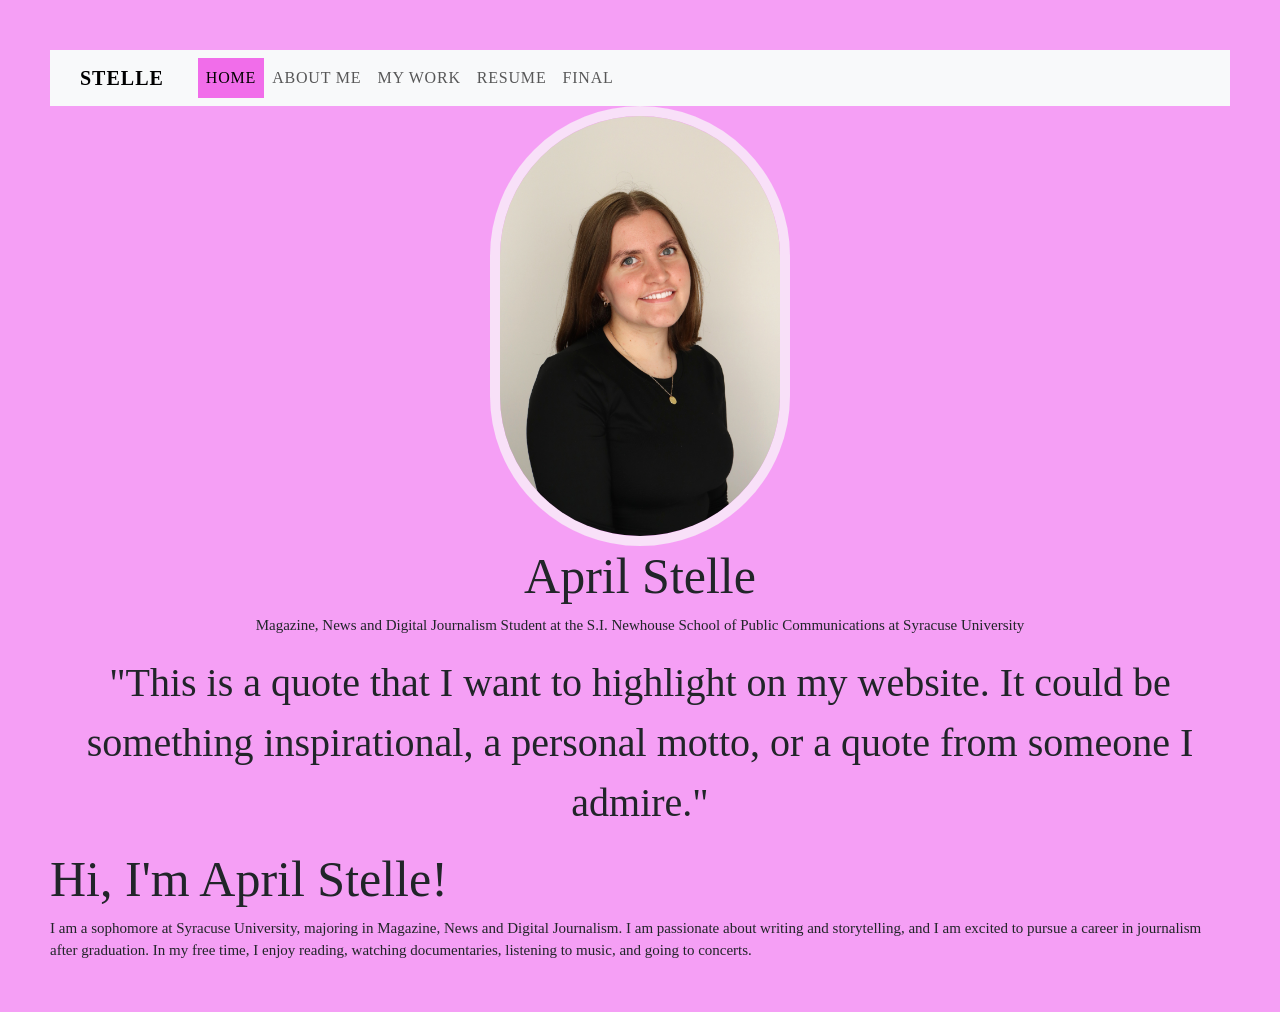
==== portfolio/index.html @ 32a4762e "Refactor navbar structure in index.html" ====
<html>
    <head>
        <title>Meet April Stelle</title>
        <link href="https://cdn.jsdelivr.net/npm/bootstrap@5.3.8/dist/css/bootstrap.min.css" rel="stylesheet" integrity="sha384-sRIl4kxILFvY47J16cr9ZwB07vP4J8+LH7qKQnuqkuIAvNWLzeN8tE5YBujZqJLB" crossorigin="anonymous">
        <link rel="stylesheet" href="style.css">
    </head>
    <body class="home">
        <header>
            <nav class="navbar navbar-expand-lg bg-body-tertiary">
                <div class="container-fluid">
                    <a class="navbar-brand" href="#">Stelle</a>
                    <button class="navbar-toggler" type="button" data-bs-toggle="collapse" data-bs-target="#navbarNav" aria-controls="navbarNav" aria-expanded="false" aria-label="Toggle navigation">
                        <span class="navbar-toggler-icon"></span>
                    </button>
                    <div class="collapse navbar-collapse" id="navbarNav">
                        <ul class="navbar-nav">
                            <li class="nav-item">
                                <a class="nav-link active" href="index.html">Home</a>
                            </li>
                            <li class="nav-item">
                                <a class="nav-link" href="about.html">About Me</a>
                            </li>
                            <li class="nav-item">
                                <a class="nav-link" href="work.html">My Work</a>
                            </li>
                            <li class="nav-item">
                                <a class="nav-link" href="resume.html">Resume</a>
                            </li>
                            <li class="nav-item">
                                <a class="nav-link" href="final.html">Final</a>
                            </li>
                        </ul>
                    </div>
                </div>
            </nav>
        </header>
    
    <!-- Begin Bootstrap Grid -->

    <div class="container text-center">

        <div class="row">

            <div class="col">

                <img src="april-stelle-image.jpg"
                alt="A photo of April Stelle in a black shirt smiling.">

            </div>

            <div class="row-sm">

                <h1>
                    April Stelle
                </h1>
                <p>
                    Magazine, News and Digital Journalism Student at the S.I. Newhouse School of Public Communications at Syracuse University
                </p>

            </div>

            <div class="row-sm">

                <blockquote>
                    "This is a quote that I want to highlight on my website. It could be something inspirational, a personal motto, or a quote from someone I admire."
                </blockquote>

            </div>

        </div>

    </div>
    <!-- End Bootstrap Grid -->
        <h1>
            Hi, I'm April Stelle!
        </h1>


        <p>
            I am a sophomore at Syracuse University, majoring in Magazine, News and Digital Journalism. I am passionate about writing and storytelling, and I am excited to pursue a career in journalism after graduation. In my free time, I enjoy reading, watching documentaries, listening to music, and going to concerts.
        </p>

</html>
---- portfolio/style.css ----
header {
  background-color: #de35cd;
  padding: 0;
  width: 100%;
}

nav {
  background-color:antiquewhite;
  display: flex;
  align-items: center;
  max-width: 1200px;
  margin: 0 auto;
  padding: 0 16px;
}

nav a {
  color:antiquewhite;
  text-decoration: none;
  font-family:Cambria, Cochin, Georgia, Times, 'Times New Roman', serif;
  font-size: 14px;
  font-weight: 700;
  text-transform: uppercase;
  letter-spacing: 0.05em;
  padding: 16px 18px;
  display: inline-block;
  background-color: transparent;
  transition: background-color 0.2s ease, color 0.2s ease;
}

nav a:hover {
  background-color: #bd42ac;
  color: #ffffff;
}

/* Active / current page — add class="active" to the current link */
nav a.active {
  background-color: #f16dea;
  color: #ffffff;
}

h1 {
    font-family: Georgia, 'Times New Roman', Times, serif;
    font-size: 50px;
}

h2 {
    font-family: Georgia, 'Times New Roman', Times, serif;
    font-size: 30px;
}

h3 {
    font-family:Georgia, 'Times New Roman', Times, serif;
    font-size: 20px;
}

p {
    font-family: Georgia, 'Times New Roman', Times, serif;
    font-size: 15px;
}

img {
    float: center;
    width: 300px;
    border: 10px solid rgb(248, 224, 248);
    border-radius: 180px;
    margin-left: 50px;
    margin-right: 50px;
}

body {
    background-color:rgb(245, 159, 245);
    margin-left: 50px;
    margin-right: 50px;
    margin: 50px;
}

blockquote {
    float: left;
    font-family: Georgia, 'Times New Roman', Times, serif;
    font-size: 40px;
}

.work a:not(nav a) {
    display: inline-block;
    background-color: #9b1a8f;
    color: #ffffff;
    text-decoration: none;
    padding: 12px 24px;
    border-radius: 8px;
    font-family: Cambria, Cochin, Georgia, Times, 'Times New Roman', serif;
    font-weight: 700;
    margin: 10px 0;
    transition: background-color 0.2s ease;
}

.work a:not(nav a):hover {
    background-color: #6b1163;
}
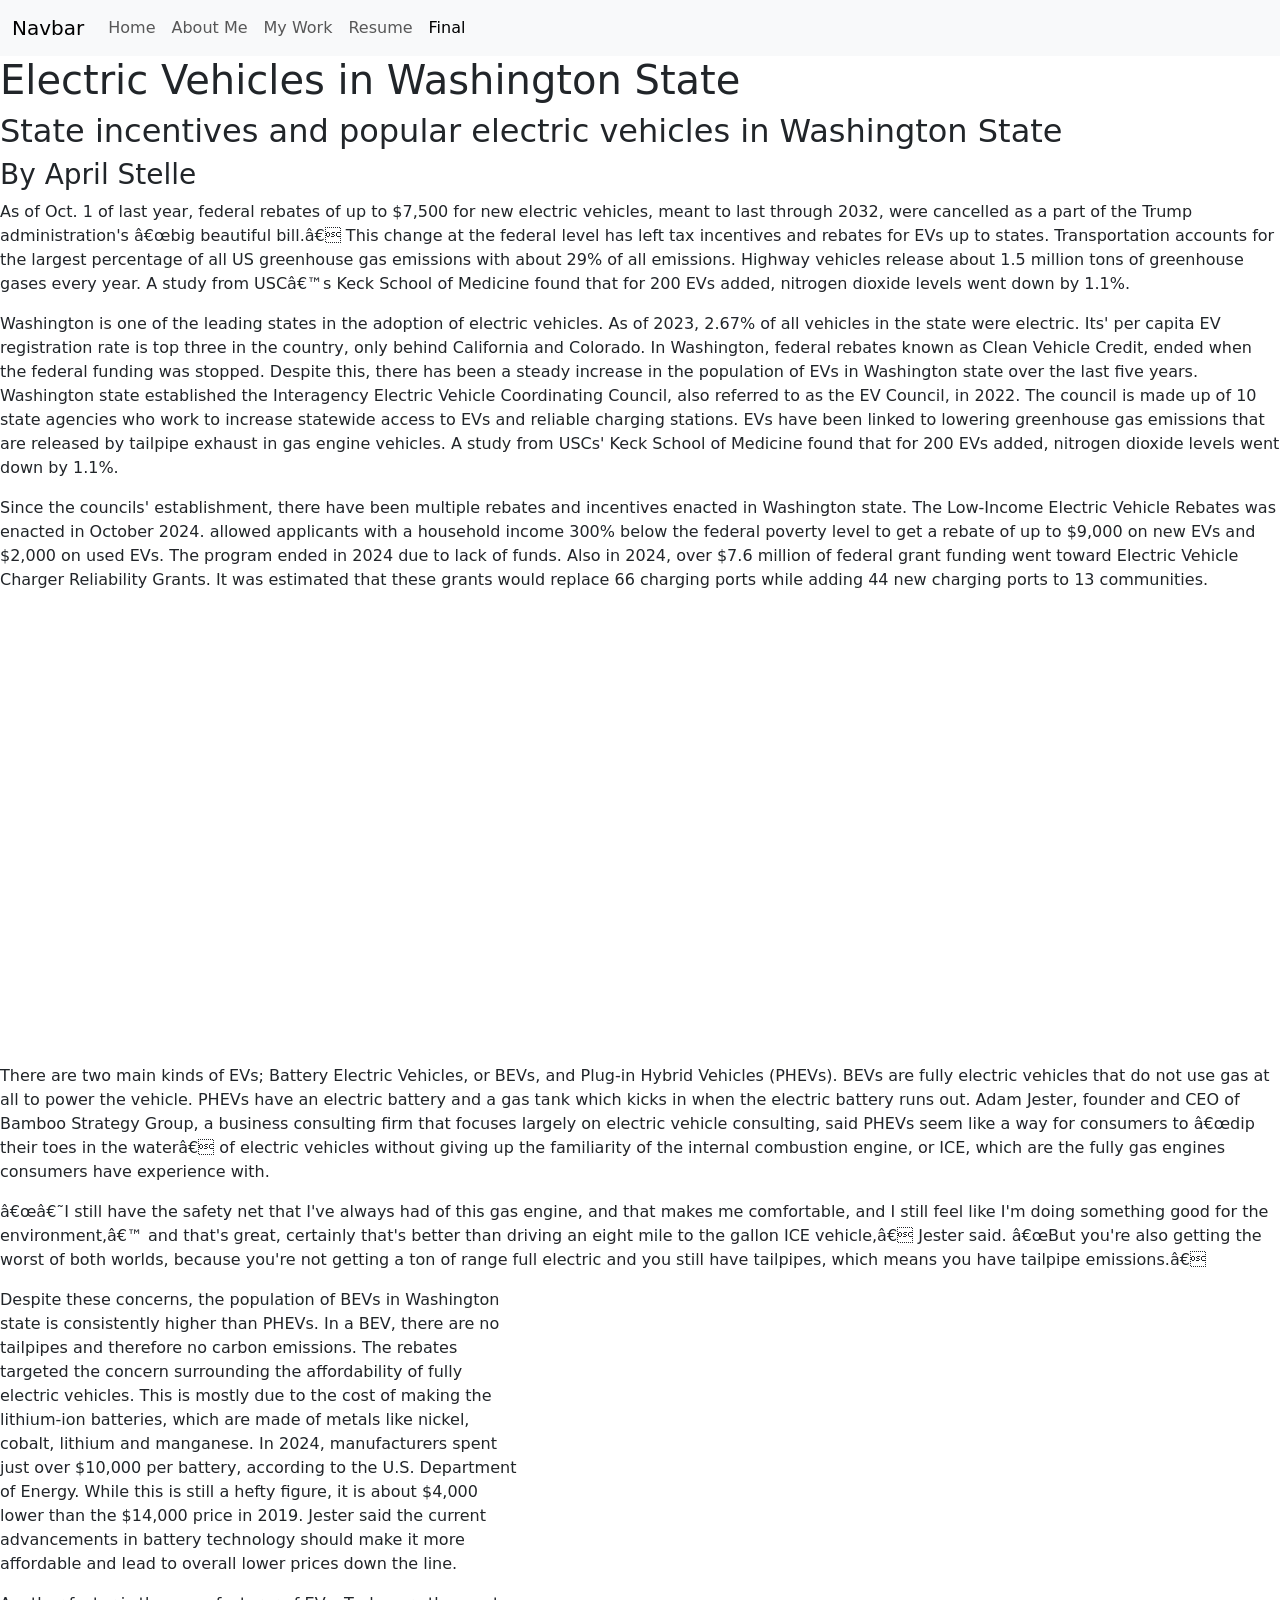
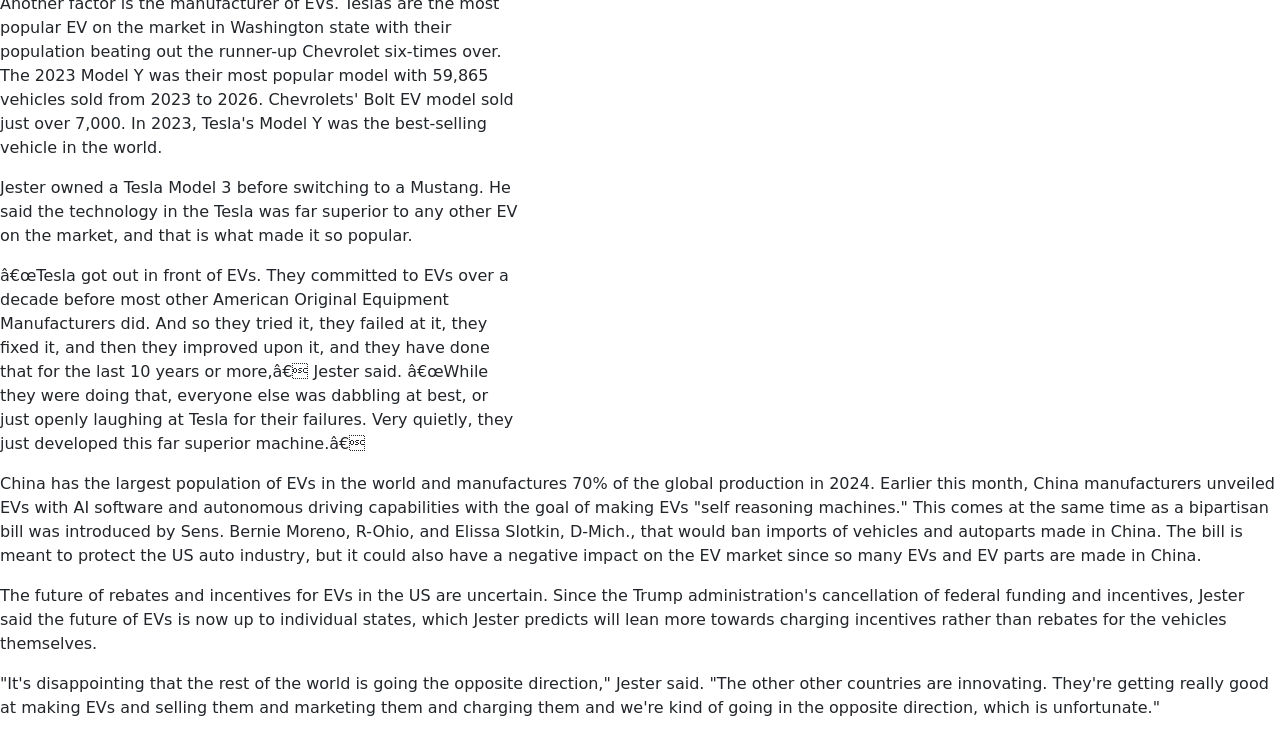
==== commit af030715: "Add files via upload" ====
--- a/portfolio/index.html
+++ b/portfolio/index.html
@@ -1,84 +1,156 @@
+<!DOCTYPE html>
+<html>
+<head>
+<title>Story Template</title>
 
-<html>
-    <head>
-        <title>Meet April Stelle</title>
-        <link href="https://cdn.jsdelivr.net/npm/bootstrap@5.3.8/dist/css/bootstrap.min.css" rel="stylesheet" integrity="sha384-sRIl4kxILFvY47J16cr9ZwB07vP4J8+LH7qKQnuqkuIAvNWLzeN8tE5YBujZqJLB" crossorigin="anonymous">
-        <link rel="stylesheet" href="style.css">
-    </head>
-    <body class="home">
-        <header>
-            <nav class="navbar navbar-expand-lg bg-body-tertiary">
-                <div class="container-fluid">
-                    <a class="navbar-brand" href="#">Stelle</a>
-                    <button class="navbar-toggler" type="button" data-bs-toggle="collapse" data-bs-target="#navbarNav" aria-controls="navbarNav" aria-expanded="false" aria-label="Toggle navigation">
-                        <span class="navbar-toggler-icon"></span>
-                    </button>
-                    <div class="collapse navbar-collapse" id="navbarNav">
-                        <ul class="navbar-nav">
-                            <li class="nav-item">
-                                <a class="nav-link active" href="index.html">Home</a>
-                            </li>
-                            <li class="nav-item">
-                                <a class="nav-link" href="about.html">About Me</a>
-                            </li>
-                            <li class="nav-item">
-                                <a class="nav-link" href="work.html">My Work</a>
-                            </li>
-                            <li class="nav-item">
-                                <a class="nav-link" href="resume.html">Resume</a>
-                            </li>
-                            <li class="nav-item">
-                                <a class="nav-link" href="final.html">Final</a>
-                            </li>
-                        </ul>
-                    </div>
+    <link href="https://cdn.jsdelivr.net/npm/bootstrap@5.3.8/dist/css/bootstrap.min.css" rel="stylesheet" integrity="sha384-sRIl4kxILFvY47J16cr9ZwB07vP4J8+LH7qKQnuqkuIAvNWLzeN8tE5YBujZqJLB" crossorigin="anonymous">
+
+    <link rel="stylesheet" href="../style.css">
+</head>
+
+<body class="storytemplate">
+
+    <header>
+        <nav class="navbar navbar-expand-lg bg-body-tertiary">
+            <div class="container-fluid">
+                <a class="navbar-brand" href="#">Navbar</a>
+                <button class="navbar-toggler" type="button" data-bs-toggle="collapse" data-bs-target="#navbarNav" aria-controls="navbarNav" aria-expanded="false" aria-label="Toggle navigation">
+                    <span class="navbar-toggler-icon"></span>
+                </button>
+                <div class="collapse navbar-collapse" id="navbarNav">
+                    <ul class="navbar-nav">
+                        <li class="nav-item">
+                            <a class="nav-link" href="../index.html">Home</a>
+                        </li>
+                        <li class="nav-item">
+                            <a class="nav-link" href="../about/index.html">About Me</a>
+                        </li>
+                        <li class="nav-item">
+                            <a class="nav-link" href="../work/index.html">My Work</a>
+                        </li>
+                        <li class="nav-item">
+                            <a class="nav-link" href="../resume/index.html">Resume</a>
+                        </li>
+                        <li class="nav-item">
+                            <a class="nav-link active" aria-current="page" href="../final/index.html">Final</a>
+                        </li>
+                    </ul>
                 </div>
-            </nav>
-        </header>
-    
-    <!-- Begin Bootstrap Grid -->
+            </div>
+        </nav>
+    </header>
 
-    <div class="container text-center">
+    <div class="container">
+        <div class="row">
+            <div class="col-sm">
+
+            </div>
+        </div>
+    </div>
+
+    <script src="https://cdn.jsdelivr.net/npm/bootstrap@5.3.3/dist/js/bootstrap.bundle.min.js" integrity="sha384-YvpcrYf0tY3lHB60NNkmXc4s9bIOgUxi8T/jzmFskMAnj/u8tHLaGj8BOBIEjWMw" crossorigin="anonymous"></script>
+</body>
+
+   <div class="row">
+
+        <div class="col">
+
+            <!--Row 2 - Headline and text go here-->
+            <h1>Electric Vehicles in Washington State</h1>
+
+            <h2>State incentives and popular electric vehicles in Washington State</h2>
+
+            <h3>By April Stelle</h3>
+
+            <p>
+                As of Oct. 1 of last year, federal rebates of up to $7,500 for new electric vehicles, meant to last through 2032, were cancelled as a part of the Trump administration's “big beautiful bill.” This change at the federal level has left tax incentives and rebates for EVs up to states.
+
+                Transportation accounts for the largest percentage of all US greenhouse gas emissions with about 29% of all emissions. Highway vehicles release about 1.5 million tons of greenhouse gases every year. A study from USC’s Keck School of Medicine found that for 200 EVs added, nitrogen dioxide levels went down by 1.1%. 
+            </p>
+
+            <p>
+                Washington is one of the leading states in the adoption of electric vehicles. As of 2023, 2.67% of all vehicles in the state were electric. Its' per capita EV registration rate is top three in the country, only behind California and Colorado. In Washington, federal rebates known as Clean Vehicle Credit, ended when the federal funding was stopped. Despite this, there has been a steady increase in the population of EVs in Washington state over the last five years.
+                
+                Washington state established the Interagency Electric Vehicle Coordinating Council, also referred to as the EV Council, in 2022. The council is made up of 10 state agencies who work to increase statewide access to EVs and reliable charging stations. EVs have been linked to lowering greenhouse gas emissions that are released by tailpipe exhaust in gas engine vehicles. A study from USCs' Keck School of Medicine found that for 200 EVs added, nitrogen dioxide levels went down by 1.1%.
+
+            </p>
+
+            <p>
+
+                Since the councils' establishment, there have been multiple rebates and incentives enacted in Washington state. The Low-Income Electric Vehicle Rebates was enacted in October 2024. allowed applicants with a household income 300% below the federal poverty level to get a rebate of up to $9,000 on new EVs and $2,000 on used EVs. The program ended in 2024 due to lack of funds.
+
+                Also in 2024, over $7.6 million of federal grant funding went toward Electric Vehicle Charger Reliability Grants. It was estimated that these grants would replace 66 charging ports while adding 44 new charging ports to 13 communities.
+
+            </p>
+
+        </div>
+   </div>
+
+   <!--Data visualization 1 starts here-->
+            <iframe title="Population of BEVs and PHEVs in Washington state from 2022 to 2026" aria-label="Line chart" id="datawrapper-chart-x8FV9" src="https://datawrapper.dwcdn.net/x8FV9/2/" scrolling="no" frameborder="0" style="width: 0; min-width: 100% !important; border: none;" height="449" data-external="1"></iframe><script type="text/javascript">window.addEventListener("message",function(a){if(void 0!==a.data["datawrapper-height"]){var e=document.querySelectorAll("iframe");for(var t in a.data["datawrapper-height"])for(var r,i=0;r=e[i];i++)if(r.contentWindow===a.source){var d=a.data["datawrapper-height"][t]+"px";r.style.height=d}}});</script>
+    <!--Data visualization 1 ends here-->
+
+        
+            <p>
+                There are two main kinds of EVs; Battery Electric Vehicles, or BEVs, and Plug-in Hybrid Vehicles (PHEVs). BEVs are fully electric vehicles that do not use gas at all to power the vehicle. PHEVs have an electric battery and a gas tank which kicks in when the electric battery runs out.
+
+                Adam Jester, founder and CEO of Bamboo Strategy Group, a business consulting firm that focuses largely on electric vehicle consulting, said PHEVs seem like a way for consumers to “dip their toes in the water” of electric vehicles without giving up the familiarity of the internal combustion engine, or ICE, which are the fully gas engines consumers have experience with.
+
+            </p>
+
+            <p>
+                “‘I still have the safety net that I've always had of this gas engine, and that makes me comfortable, and I still feel like I'm doing something good for the environment,’ and that's great, certainly that's better than driving an eight mile to the gallon ICE vehicle,” Jester said. “But you're also getting the worst of both worlds, because you're not getting a ton of range full electric and you still have tailpipes, which means you have tailpipe emissions.”
+            </p>
+
+
 
         <div class="row">
 
-            <div class="col">
+            <div class="col-sm-5" style="text-align: left;">
+            
+                <p>
+                    Despite these concerns, the population of BEVs in Washington state is consistently higher than PHEVs. In a BEV, there are no tailpipes and therefore no carbon emissions. The rebates targeted the concern surrounding the affordability of fully electric vehicles. This is mostly due to the cost of making the lithium-ion batteries, which are made of metals like nickel, cobalt, lithium and manganese.
 
-                <img src="april-stelle-image.jpg"
-                alt="A photo of April Stelle in a black shirt smiling.">
+                    In 2024, manufacturers spent just over $10,000 per battery, according to the U.S. Department of Energy. While this is still a hefty figure, it is about $4,000 lower than the $14,000 price in 2019. Jester said the current advancements in battery technology should make it more affordable and lead to overall lower prices down the line.
+                </p>
+
+                <p>
+                    Another factor is the manufacturer of EVs. Teslas are the most popular EV on the market in Washington state with their population beating out the runner-up Chevrolet six-times over. The 2023 Model Y was their most popular model with 59,865 vehicles sold from 2023 to 2026. Chevrolets' Bolt EV model sold just over 7,000. In 2023, Tesla's Model Y was the best-selling vehicle in the world.  
+                </p>
+
+                <p>
+                    Jester owned a Tesla Model 3 before switching to a Mustang. He said the technology in the Tesla was far superior to any other EV on the market, and that is what made it so popular.
+                </p>
+
+                <p>
+                  “Tesla got out in front of EVs. They committed to EVs over a decade before most other American Original Equipment Manufacturers did. And so they tried it, they failed at it, they fixed it, and then they improved upon it, and they have done that for the last 10 years or more,” Jester said. “While they were doing that, everyone else was dabbling at best, or just openly laughing at Tesla for their failures. Very quietly, they just developed this far superior machine.”  
+                </p>
+
 
             </div>
 
-            <div class="row-sm">
+        <div class="col-sm-7" style="text-align: right;">
 
-                <h1>
-                    April Stelle
-                </h1>
-                <p>
-                    Magazine, News and Digital Journalism Student at the S.I. Newhouse School of Public Communications at Syracuse University
-                </p>
-
-            </div>
-
-            <div class="row-sm">
-
-                <blockquote>
-                    "This is a quote that I want to highlight on my website. It could be something inspirational, a personal motto, or a quote from someone I admire."
-                </blockquote>
-
-            </div>
+        <!--Data visualization 2 starts here-->
+            <iframe title="Number of EVs from each make registered in Washington State" aria-label="Donut Chart" id="datawrapper-chart-JXBRJ" src="https://datawrapper.dwcdn.net/JXBRJ/1/" scrolling="no" frameborder="30" style="width: 50%; min-width: 75% !important; border: none;" height="400" data-external="1"></iframe><script type="text/javascript">window.addEventListener("message",function(a){if(void 0!==a.data["datawrapper-height"]){var e=document.querySelectorAll("iframe");for(var t in a.data["datawrapper-height"])for(var r,i=0;r=e[i];i++)if(r.contentWindow===a.source){var d=a.data["datawrapper-height"][t]+"px";r.style.height=d}}});</script>
+        <!--Data visualization 2 ends here-->
 
         </div>
 
-    </div>
-    <!-- End Bootstrap Grid -->
-        <h1>
-            Hi, I'm April Stelle!
-        </h1>
+        
+<script src="https://cdn.jsdelivr.net/npm/bootstrap@5.3.8/dist/js/bootstrap.bundle.min.js" integrity="sha384-FKyoEForCGlyvwx9Hj09JcYn3nv7wiPVlz7YYwJrWVcXK/BmnVDxM+D2scQbITxI" crossorigin="anonymous"></script>
 
+            <p>
+                China has the largest population of EVs in the world and manufactures 70% of the global production in 2024. Earlier this month, China manufacturers unveiled EVs with AI software and autonomous driving capabilities with the goal of making EVs "self reasoning machines." This comes at the same time as a bipartisan bill was introduced by Sens. Bernie Moreno, R-Ohio, and Elissa Slotkin, D-Mich., that would ban imports of vehicles and autoparts made in China. The bill is meant to protect the US auto industry, but it could also have a negative impact on the EV market since so many EVs and EV parts are made in China.
+            </p>
 
-        <p>
-            I am a sophomore at Syracuse University, majoring in Magazine, News and Digital Journalism. I am passionate about writing and storytelling, and I am excited to pursue a career in journalism after graduation. In my free time, I enjoy reading, watching documentaries, listening to music, and going to concerts.
-        </p>
+            <p>
+                The future of rebates and incentives for EVs in the US are uncertain. Since the Trump administration's cancellation of federal funding and incentives, Jester said the future of EVs is now up to individual states, which Jester predicts will lean more towards charging incentives rather than rebates for the vehicles themselves.
+            </p>
 
-</html>
+            <p>
+                "It's disappointing that the rest of the world is going the opposite direction," Jester said. "The other other countries are innovating. They're getting really good at making EVs and selling them and marketing them and charging them and we're kind of going in the opposite direction, which is unfortunate."
+            </p>
+
+</body>
+</html>
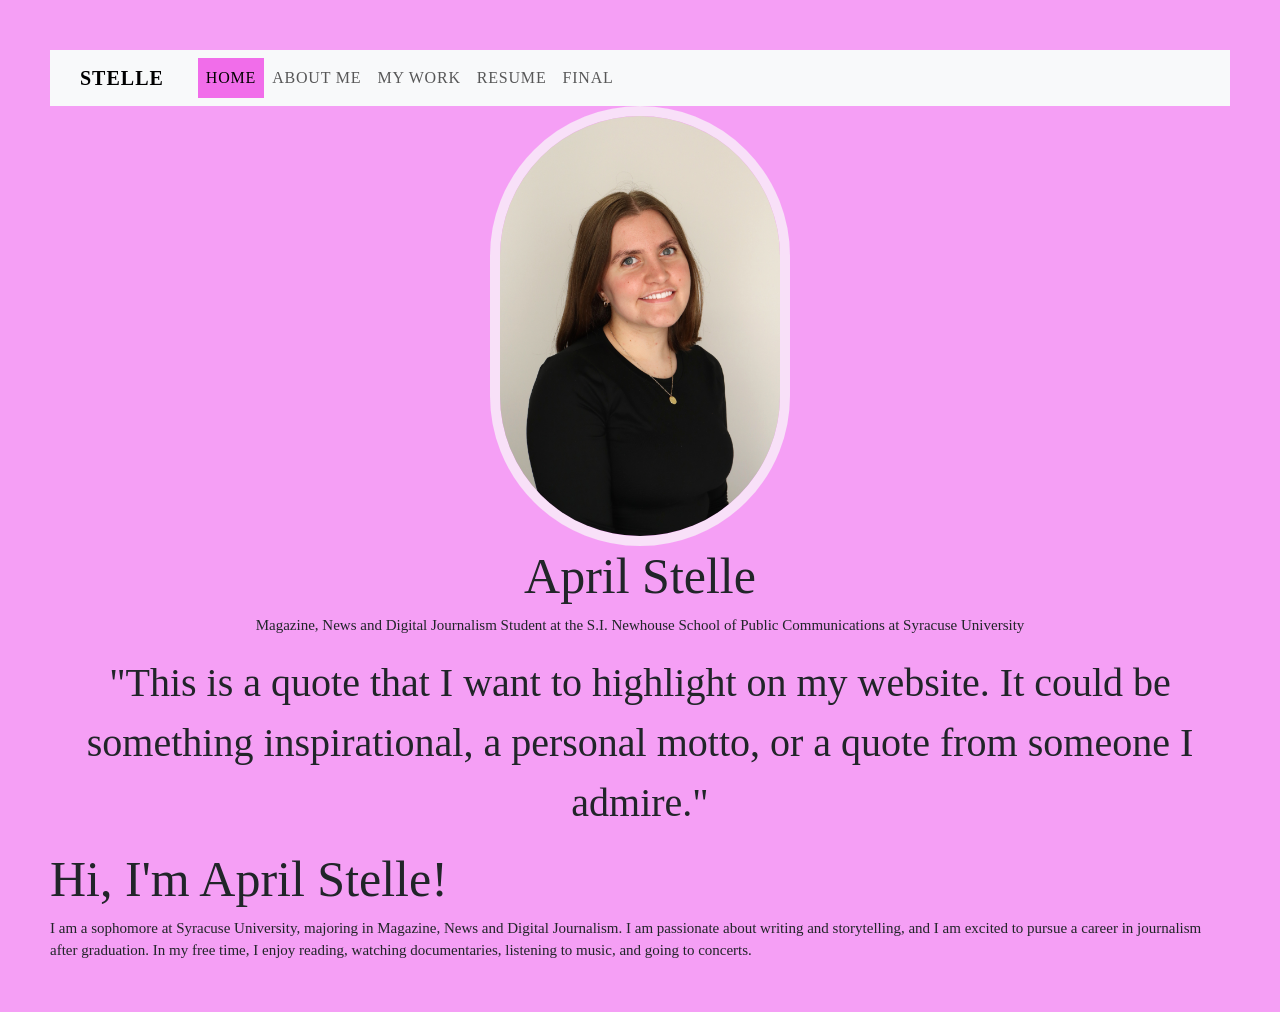
==== commit 350e9c17: "Revise index.html for April Stelle's portfolio" ====
--- a/portfolio/index.html
+++ b/portfolio/index.html
@@ -1,156 +1,94 @@
-<!DOCTYPE html>
+
 <html>
-<head>
-<title>Story Template</title>
+    
+    <head>
+        
+        <title>
+            Meet April Stelle
+        </title>
 
-    <link href="https://cdn.jsdelivr.net/npm/bootstrap@5.3.8/dist/css/bootstrap.min.css" rel="stylesheet" integrity="sha384-sRIl4kxILFvY47J16cr9ZwB07vP4J8+LH7qKQnuqkuIAvNWLzeN8tE5YBujZqJLB" crossorigin="anonymous">
+        <link href="https://cdn.jsdelivr.net/npm/bootstrap@5.3.8/dist/css/bootstrap.min.css" rel="stylesheet" integrity="sha384-sRIl4kxILFvY47J16cr9ZwB07vP4J8+LH7qKQnuqkuIAvNWLzeN8tE5YBujZqJLB" crossorigin="anonymous">
 
-    <link rel="stylesheet" href="../style.css">
-</head>
+        <link rel="stylesheet" href="style.css">
 
-<body class="storytemplate">
+    </head>
+    <body class="home">
 
-    <header>
-        <nav class="navbar navbar-expand-lg bg-body-tertiary">
-            <div class="container-fluid">
-                <a class="navbar-brand" href="#">Navbar</a>
-                <button class="navbar-toggler" type="button" data-bs-toggle="collapse" data-bs-target="#navbarNav" aria-controls="navbarNav" aria-expanded="false" aria-label="Toggle navigation">
-                    <span class="navbar-toggler-icon"></span>
-                </button>
-                <div class="collapse navbar-collapse" id="navbarNav">
-                    <ul class="navbar-nav">
-                        <li class="nav-item">
-                            <a class="nav-link" href="../index.html">Home</a>
-                        </li>
-                        <li class="nav-item">
-                            <a class="nav-link" href="../about/index.html">About Me</a>
-                        </li>
-                        <li class="nav-item">
-                            <a class="nav-link" href="../work/index.html">My Work</a>
-                        </li>
-                        <li class="nav-item">
-                            <a class="nav-link" href="../resume/index.html">Resume</a>
-                        </li>
-                        <li class="nav-item">
-                            <a class="nav-link active" aria-current="page" href="../final/index.html">Final</a>
-                        </li>
-                    </ul>
-                </div>
-            </div>
-        </nav>
-    </header>
+        <header>
+            <nav class="navbar navbar-expand-lg bg-body-tertiary">
+  <div class="container-fluid">
+    <a class="navbar-brand" href="#">Stelle
+        
+        </a>
+    <button class="navbar-toggler" type="button" data-bs-toggle="collapse" data-bs-target="#navbarNav" aria-controls="navbarNav" aria-expanded="false" aria-label="Toggle navigation">
+      <span class="navbar-toggler-icon"></span>
+    </button>
+    <div class="collapse navbar-collapse" id="navbarNav">
+      <ul class="navbar-nav">
+        <li class="nav-item">
+          <a class="nav-link active" aria-current="page" href="../index.html">Home</a>
+        </li>
+        <li class="nav-item">
+          <a class="nav-link" href="../about/index.html">About Me</a>
+        </li>
+        <li class="nav-item">
+          <a class="nav-link" href="../work/index.html">My Work</a>
+        </li>
+        <li class="nav-item">
+          <a class="nav-link" href="../resume/index.html">Resume</a>
+        </li>
+        <li class="nav-item">
+          <a class="nav-link" href="../final/index.html">Final</a>
+        </li>
+      </ul>
+    </div>
+  </div>
+</nav>
+        </header>
+    
+    <!-- Begin Bootstrap Grid -->
 
-    <div class="container">
-        <div class="row">
-            <div class="col-sm">
-
-            </div>
-        </div>
-    </div>
-
-    <script src="https://cdn.jsdelivr.net/npm/bootstrap@5.3.3/dist/js/bootstrap.bundle.min.js" integrity="sha384-YvpcrYf0tY3lHB60NNkmXc4s9bIOgUxi8T/jzmFskMAnj/u8tHLaGj8BOBIEjWMw" crossorigin="anonymous"></script>
-</body>
-
-   <div class="row">
-
-        <div class="col">
-
-            <!--Row 2 - Headline and text go here-->
-            <h1>Electric Vehicles in Washington State</h1>
-
-            <h2>State incentives and popular electric vehicles in Washington State</h2>
-
-            <h3>By April Stelle</h3>
-
-            <p>
-                As of Oct. 1 of last year, federal rebates of up to $7,500 for new electric vehicles, meant to last through 2032, were cancelled as a part of the Trump administration's “big beautiful bill.” This change at the federal level has left tax incentives and rebates for EVs up to states.
-
-                Transportation accounts for the largest percentage of all US greenhouse gas emissions with about 29% of all emissions. Highway vehicles release about 1.5 million tons of greenhouse gases every year. A study from USC’s Keck School of Medicine found that for 200 EVs added, nitrogen dioxide levels went down by 1.1%. 
-            </p>
-
-            <p>
-                Washington is one of the leading states in the adoption of electric vehicles. As of 2023, 2.67% of all vehicles in the state were electric. Its' per capita EV registration rate is top three in the country, only behind California and Colorado. In Washington, federal rebates known as Clean Vehicle Credit, ended when the federal funding was stopped. Despite this, there has been a steady increase in the population of EVs in Washington state over the last five years.
-                
-                Washington state established the Interagency Electric Vehicle Coordinating Council, also referred to as the EV Council, in 2022. The council is made up of 10 state agencies who work to increase statewide access to EVs and reliable charging stations. EVs have been linked to lowering greenhouse gas emissions that are released by tailpipe exhaust in gas engine vehicles. A study from USCs' Keck School of Medicine found that for 200 EVs added, nitrogen dioxide levels went down by 1.1%.
-
-            </p>
-
-            <p>
-
-                Since the councils' establishment, there have been multiple rebates and incentives enacted in Washington state. The Low-Income Electric Vehicle Rebates was enacted in October 2024. allowed applicants with a household income 300% below the federal poverty level to get a rebate of up to $9,000 on new EVs and $2,000 on used EVs. The program ended in 2024 due to lack of funds.
-
-                Also in 2024, over $7.6 million of federal grant funding went toward Electric Vehicle Charger Reliability Grants. It was estimated that these grants would replace 66 charging ports while adding 44 new charging ports to 13 communities.
-
-            </p>
-
-        </div>
-   </div>
-
-   <!--Data visualization 1 starts here-->
-            <iframe title="Population of BEVs and PHEVs in Washington state from 2022 to 2026" aria-label="Line chart" id="datawrapper-chart-x8FV9" src="https://datawrapper.dwcdn.net/x8FV9/2/" scrolling="no" frameborder="0" style="width: 0; min-width: 100% !important; border: none;" height="449" data-external="1"></iframe><script type="text/javascript">window.addEventListener("message",function(a){if(void 0!==a.data["datawrapper-height"]){var e=document.querySelectorAll("iframe");for(var t in a.data["datawrapper-height"])for(var r,i=0;r=e[i];i++)if(r.contentWindow===a.source){var d=a.data["datawrapper-height"][t]+"px";r.style.height=d}}});</script>
-    <!--Data visualization 1 ends here-->
-
-        
-            <p>
-                There are two main kinds of EVs; Battery Electric Vehicles, or BEVs, and Plug-in Hybrid Vehicles (PHEVs). BEVs are fully electric vehicles that do not use gas at all to power the vehicle. PHEVs have an electric battery and a gas tank which kicks in when the electric battery runs out.
-
-                Adam Jester, founder and CEO of Bamboo Strategy Group, a business consulting firm that focuses largely on electric vehicle consulting, said PHEVs seem like a way for consumers to “dip their toes in the water” of electric vehicles without giving up the familiarity of the internal combustion engine, or ICE, which are the fully gas engines consumers have experience with.
-
-            </p>
-
-            <p>
-                “‘I still have the safety net that I've always had of this gas engine, and that makes me comfortable, and I still feel like I'm doing something good for the environment,’ and that's great, certainly that's better than driving an eight mile to the gallon ICE vehicle,” Jester said. “But you're also getting the worst of both worlds, because you're not getting a ton of range full electric and you still have tailpipes, which means you have tailpipe emissions.”
-            </p>
-
-
+    <div class="container text-center">
 
         <div class="row">
 
-            <div class="col-sm-5" style="text-align: left;">
-            
-                <p>
-                    Despite these concerns, the population of BEVs in Washington state is consistently higher than PHEVs. In a BEV, there are no tailpipes and therefore no carbon emissions. The rebates targeted the concern surrounding the affordability of fully electric vehicles. This is mostly due to the cost of making the lithium-ion batteries, which are made of metals like nickel, cobalt, lithium and manganese.
+            <div class="col">
 
-                    In 2024, manufacturers spent just over $10,000 per battery, according to the U.S. Department of Energy. While this is still a hefty figure, it is about $4,000 lower than the $14,000 price in 2019. Jester said the current advancements in battery technology should make it more affordable and lead to overall lower prices down the line.
-                </p>
-
-                <p>
-                    Another factor is the manufacturer of EVs. Teslas are the most popular EV on the market in Washington state with their population beating out the runner-up Chevrolet six-times over. The 2023 Model Y was their most popular model with 59,865 vehicles sold from 2023 to 2026. Chevrolets' Bolt EV model sold just over 7,000. In 2023, Tesla's Model Y was the best-selling vehicle in the world.  
-                </p>
-
-                <p>
-                    Jester owned a Tesla Model 3 before switching to a Mustang. He said the technology in the Tesla was far superior to any other EV on the market, and that is what made it so popular.
-                </p>
-
-                <p>
-                  “Tesla got out in front of EVs. They committed to EVs over a decade before most other American Original Equipment Manufacturers did. And so they tried it, they failed at it, they fixed it, and then they improved upon it, and they have done that for the last 10 years or more,” Jester said. “While they were doing that, everyone else was dabbling at best, or just openly laughing at Tesla for their failures. Very quietly, they just developed this far superior machine.”  
-                </p>
-
+                <img src="april-stelle-image.jpg"
+                alt="A photo of April Stelle in a black shirt smiling.">
 
             </div>
 
-        <div class="col-sm-7" style="text-align: right;">
+            <div class="row-sm">
 
-        <!--Data visualization 2 starts here-->
-            <iframe title="Number of EVs from each make registered in Washington State" aria-label="Donut Chart" id="datawrapper-chart-JXBRJ" src="https://datawrapper.dwcdn.net/JXBRJ/1/" scrolling="no" frameborder="30" style="width: 50%; min-width: 75% !important; border: none;" height="400" data-external="1"></iframe><script type="text/javascript">window.addEventListener("message",function(a){if(void 0!==a.data["datawrapper-height"]){var e=document.querySelectorAll("iframe");for(var t in a.data["datawrapper-height"])for(var r,i=0;r=e[i];i++)if(r.contentWindow===a.source){var d=a.data["datawrapper-height"][t]+"px";r.style.height=d}}});</script>
-        <!--Data visualization 2 ends here-->
+                <h1>
+                    April Stelle
+                </h1>
+                <p>
+                    Magazine, News and Digital Journalism Student at the S.I. Newhouse School of Public Communications at Syracuse University
+                </p>
+
+            </div>
+
+            <div class="row-sm">
+
+                <blockquote>
+                    "This is a quote that I want to highlight on my website. It could be something inspirational, a personal motto, or a quote from someone I admire."
+                </blockquote>
+
+            </div>
 
         </div>
 
-        
-<script src="https://cdn.jsdelivr.net/npm/bootstrap@5.3.8/dist/js/bootstrap.bundle.min.js" integrity="sha384-FKyoEForCGlyvwx9Hj09JcYn3nv7wiPVlz7YYwJrWVcXK/BmnVDxM+D2scQbITxI" crossorigin="anonymous"></script>
+    </div>
+    <!-- End Bootstrap Grid -->
+        <h1>
+            Hi, I'm April Stelle!
+        </h1>
 
-            <p>
-                China has the largest population of EVs in the world and manufactures 70% of the global production in 2024. Earlier this month, China manufacturers unveiled EVs with AI software and autonomous driving capabilities with the goal of making EVs "self reasoning machines." This comes at the same time as a bipartisan bill was introduced by Sens. Bernie Moreno, R-Ohio, and Elissa Slotkin, D-Mich., that would ban imports of vehicles and autoparts made in China. The bill is meant to protect the US auto industry, but it could also have a negative impact on the EV market since so many EVs and EV parts are made in China.
-            </p>
 
-            <p>
-                The future of rebates and incentives for EVs in the US are uncertain. Since the Trump administration's cancellation of federal funding and incentives, Jester said the future of EVs is now up to individual states, which Jester predicts will lean more towards charging incentives rather than rebates for the vehicles themselves.
-            </p>
+        <p>
+            I am a sophomore at Syracuse University, majoring in Magazine, News and Digital Journalism. I am passionate about writing and storytelling, and I am excited to pursue a career in journalism after graduation. In my free time, I enjoy reading, watching documentaries, listening to music, and going to concerts.
+        </p>
 
-            <p>
-                "It's disappointing that the rest of the world is going the opposite direction," Jester said. "The other other countries are innovating. They're getting really good at making EVs and selling them and marketing them and charging them and we're kind of going in the opposite direction, which is unfortunate."
-            </p>
-
-</body>
-</html>+</html>
--- a/portfolio/style.css
+++ b/portfolio/style.css
@@ -0,0 +1,98 @@
+header {
+  background-color: #de35cd;
+  padding: 0;
+  width: 100%;
+}
+
+nav {
+  background-color:antiquewhite;
+  display: flex;
+  align-items: center;
+  max-width: 1200px;
+  margin: 0 auto;
+  padding: 0 16px;
+}
+
+nav a {
+  color:antiquewhite;
+  text-decoration: none;
+  font-family:Cambria, Cochin, Georgia, Times, 'Times New Roman', serif;
+  font-size: 14px;
+  font-weight: 700;
+  text-transform: uppercase;
+  letter-spacing: 0.05em;
+  padding: 16px 18px;
+  display: inline-block;
+  background-color: transparent;
+  transition: background-color 0.2s ease, color 0.2s ease;
+}
+
+nav a:hover {
+  background-color: #bd42ac;
+  color: #ffffff;
+}
+
+/* Active / current page — add class="active" to the current link */
+nav a.active {
+  background-color: #f16dea;
+  color: #ffffff;
+}
+
+h1 {
+    font-family: Georgia, 'Times New Roman', Times, serif;
+    font-size: 50px;
+}
+
+h2 {
+    font-family: Georgia, 'Times New Roman', Times, serif;
+    font-size: 30px;
+}
+
+h3 {
+    font-family:Georgia, 'Times New Roman', Times, serif;
+    font-size: 20px;
+}
+
+p {
+    font-family: Georgia, 'Times New Roman', Times, serif;
+    font-size: 15px;
+}
+
+img {
+    float: center;
+    width: 300px;
+    border: 10px solid rgb(248, 224, 248);
+    border-radius: 180px;
+    margin-left: 50px;
+    margin-right: 50px;
+}
+
+body {
+    background-color:rgb(245, 159, 245);
+    margin-left: 50px;
+    margin-right: 50px;
+    margin: 50px;
+}
+
+blockquote {
+    float: left;
+    font-family: Georgia, 'Times New Roman', Times, serif;
+    font-size: 40px;
+}
+
+.work a:not(nav a) {
+    display: inline-block;
+    background-color: #9b1a8f;
+    color: #ffffff;
+    text-decoration: none;
+    padding: 12px 24px;
+    border-radius: 8px;
+    font-family: Cambria, Cochin, Georgia, Times, 'Times New Roman', serif;
+    font-weight: 700;
+    margin: 10px 0;
+    transition: background-color 0.2s ease;
+}
+
+.work a:not(nav a):hover {
+    background-color: #6b1163;
+}
